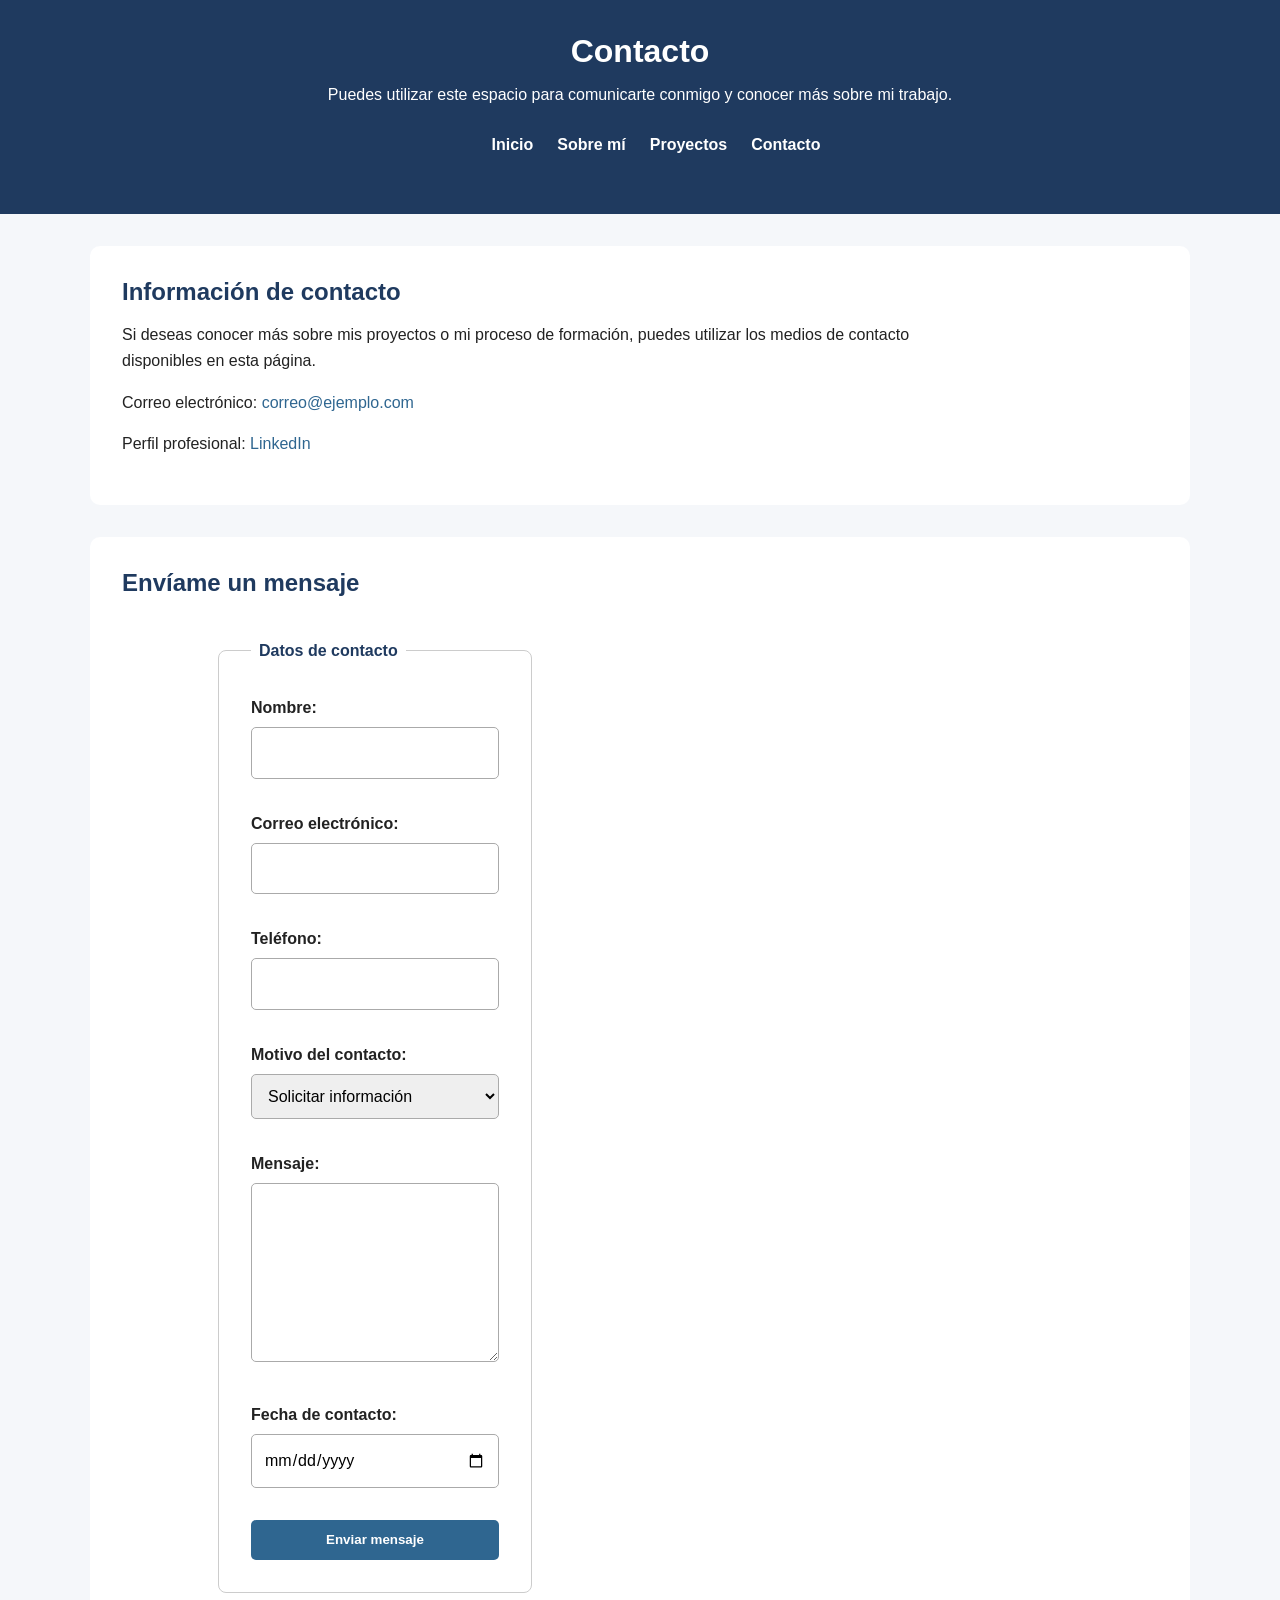
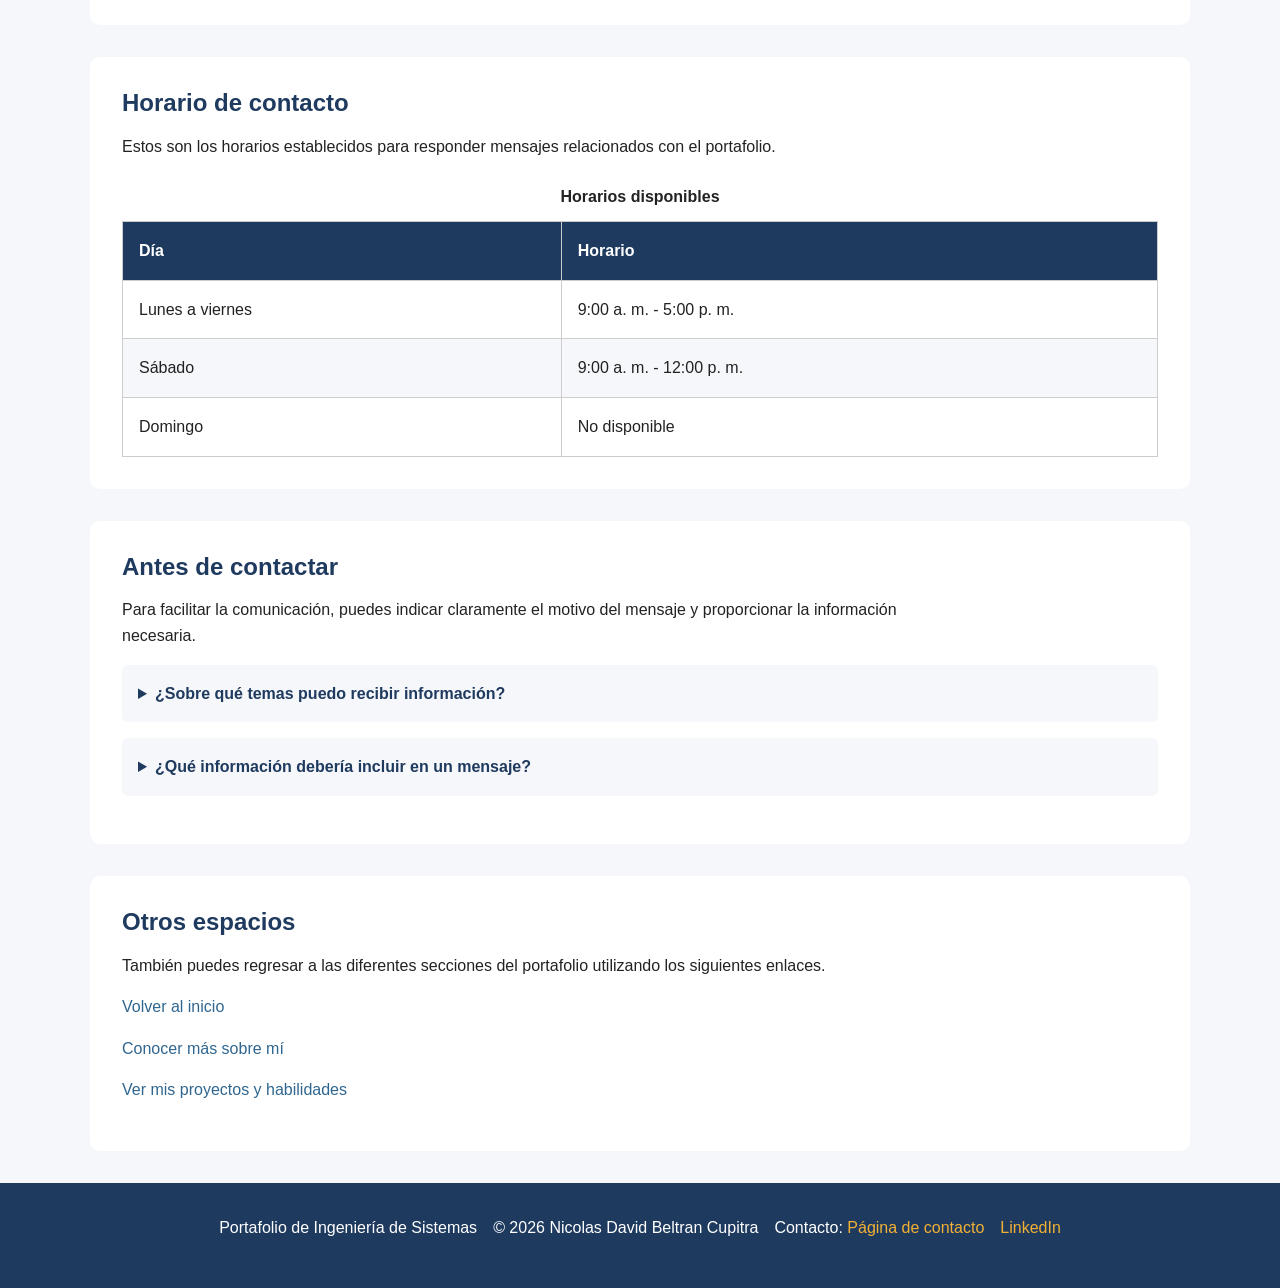
==== paginas/contacto.html @ 8b0b8d91 "Add files via upload" ====
<!DOCTYPE html>
<html lang="es">

<head>

    <meta charset="UTF-8">

    <meta name="viewport" content="width=device-width, initial-scale=1.0">

    <title>Contacto | Portafolio de Ingeniería de Sistemas</title>

    <meta name="description"
        content="Página de contacto del portafolio de Ingeniería de Sistemas para conocer las formas de comunicación y enviar un mensaje.">

    <meta name="author" content="Nicolas David Beltran Cupitra">

    <meta property="og:type" content="website">
    <meta property="og:title" content="Contacto | Portafolio de Ingeniería de Sistemas">
    <meta property="og:description"
        content="Conoce las formas de contacto y envía un mensaje a través del formulario del portafolio.">
    <meta property="og:url" content="URL_REAL_DE_TU_PAGINA/paginas/contacto.html">
    <meta property="og:site_name" content="Portafolio de Ingeniería de Sistemas">
    <meta property="og:image" content="../images/portafolio.png">
    <meta property="og:image:width" content="800">
    <meta property="og:image:height" content="500">
    <meta property="og:image:alt" content="Portafolio de Ingeniería de Sistemas">
    <meta property="og:locale" content="es_CO">

    <link rel="icon" href="../images/favicon.png">

    <link rel="stylesheet" href="../css/styles.css">

</head>


<body>

    <!-- ============ Encabezado y navegación ============ -->

    <header>

        <h1>Contacto</h1>

        <p>
            Puedes utilizar este espacio para comunicarte
            conmigo y conocer más sobre mi trabajo.
        </p>

        <nav>

            <ul>

                <li>
                    <a href="../index.html">Inicio</a>
                </li>

                <li>
                    <a href="nosotros.html">Sobre mí</a>
                </li>

                <li>
                    <a href="servicios.html">Proyectos</a>
                </li>

                <li>
                    <a href="contacto.html">Contacto</a>
                </li>

            </ul>

        </nav>

    </header>


    <main>

        <!-- ============ Sección: Información de contacto ============ -->

        <section>

            <h2>Información de contacto</h2>

            <p>
                Si deseas conocer más sobre mis proyectos o mi proceso
                de formación, puedes utilizar los medios de contacto
                disponibles en esta página.
            </p>

            <p>
                Correo electrónico:
                <a href="mailto:correo@ejemplo.com">
                    correo@ejemplo.com
                </a>
            </p>

            <p>
                Perfil profesional:
                <a href="https://www.linkedin.com/"
                   target="_blank"
                   rel="noopener noreferrer">
                    LinkedIn
                </a>
            </p>

        </section>


        <!-- ============ Sección: Formulario ============ -->

        <section>

            <h2>Envíame un mensaje</h2>

            <form action="#" method="post">

                <fieldset>

                    <legend>Datos de contacto</legend>


                    <p>

                        <label for="nombre">
                            Nombre:
                        </label>

                        <input type="text"
                               id="nombre"
                               name="nombre"
                               required
                               minlength="2">

                    </p>


                    <p>

                        <label for="correo">
                            Correo electrónico:
                        </label>

                        <input type="email"
                               id="correo"
                               name="correo"
                               required>

                    </p>


                    <p>

                        <label for="telefono">
                            Teléfono:
                        </label>

                        <input type="tel"
                               id="telefono"
                               name="telefono"
                               pattern="[0-9]{10}">

                    </p>


                    <p>

                        <label for="motivo">
                            Motivo del contacto:
                        </label>

                        <select id="motivo"
                                name="motivo">

                            <option value="informacion">
                                Solicitar información
                            </option>

                            <option value="proyecto">
                                Información sobre proyectos
                            </option>

                            <option value="otro">
                                Otro
                            </option>

                        </select>

                    </p>


                    <p>

                        <label for="mensaje">
                            Mensaje:
                        </label>

                        <textarea id="mensaje"
                                  name="mensaje"
                                  rows="6"
                                  required
                                  minlength="10"></textarea>

                    </p>


                    <p>

                        <label for="fecha">
                            Fecha de contacto:
                        </label>

                        <input type="date"
                               id="fecha"
                               name="fecha">

                    </p>


                    <button type="submit">
                        Enviar mensaje
                    </button>

                </fieldset>

            </form>

        </section>


        <!-- ============ Sección: Horarios ============ -->

        <section>

            <h2>Horario de contacto</h2>

            <p>
                Estos son los horarios establecidos para responder
                mensajes relacionados con el portafolio.
            </p>

            <table>

                <caption>
                    Horarios disponibles
                </caption>

                <thead>

                    <tr>

                        <th>Día</th>

                        <th>Horario</th>

                    </tr>

                </thead>

                <tbody>

                    <tr>

                        <td>Lunes a viernes</td>

                        <td>
                            <time datetime="09:00">9:00 a. m.</time>
                            -
                            <time datetime="17:00">5:00 p. m.</time>
                        </td>

                    </tr>


                    <tr>

                        <td>Sábado</td>

                        <td>
                            <time datetime="09:00">9:00 a. m.</time>
                            -
                            <time datetime="12:00">12:00 p. m.</time>
                        </td>

                    </tr>


                    <tr>

                        <td>Domingo</td>

                        <td>
                            No disponible
                        </td>

                    </tr>

                </tbody>

            </table>

        </section>


        <!-- ============ Sección: Preguntas ============ -->

        <section>

            <h2>Antes de contactar</h2>

            <p>
                Para facilitar la comunicación, puedes indicar
                claramente el motivo del mensaje y proporcionar
                la información necesaria.
            </p>


            <details>

                <summary>
                    ¿Sobre qué temas puedo recibir información?
                </summary>

                <p>
                    Puedes consultar información relacionada con
                    mis proyectos, formación académica y conocimientos
                    desarrollados durante mi proceso de aprendizaje.
                </p>

            </details>


            <details>

                <summary>
                    ¿Qué información debería incluir en un mensaje?
                </summary>

                <p>
                    Es recomendable indicar tu nombre, el motivo
                    del contacto y una descripción clara del mensaje.
                </p>

            </details>

        </section>


        <!-- ============ Sección: Enlaces ============ -->

        <section>

            <h2>Otros espacios</h2>

            <p>
                También puedes regresar a las diferentes secciones
                del portafolio utilizando los siguientes enlaces.
            </p>

            <p>
                <a href="../index.html">
                    Volver al inicio
                </a>
            </p>

            <p>
                <a href="nosotros.html">
                    Conocer más sobre mí
                </a>
            </p>

            <p>
                <a href="servicios.html">
                    Ver mis proyectos y habilidades
                </a>
            </p>

        </section>

    </main>


    <!-- ============ Pie de página ============ -->

    <footer>

        <p>
            Portafolio de Ingeniería de Sistemas
        </p>

        <p>
            © <time datetime="2026">2026</time>
            Nicolas David Beltran Cupitra
        </p>

        <p>
            Contacto:
            <a href="contacto.html">Página de contacto</a>
        </p>

        <p>
            <a href="https://www.linkedin.com/"
               target="_blank"
               rel="noopener noreferrer">
                LinkedIn
            </a>
        </p>

    </footer>

</body>

</html>
---- css/styles.css ----
/* ==================================================
   1. VARIABLES
   ================================================== */

:root {
    --primary: #1f3a5f;
    --secondary: #2f6690;
    --accent: #f2b134;
    --text: #222222;
    --background: #f5f7fa;
    --white: #ffffff;
}


/* ==================================================
   2. RESET Y NORMALIZACIÓN
   ================================================== */

* {
    box-sizing: border-box;
    margin: 0;
    padding: 0;
}


/* ==================================================
   3. ESTILOS BASE
   ================================================== */

html {
    scroll-behavior: smooth;
}

body {
    font-family: Arial, sans-serif;
    color: var(--text);
    background-color: var(--background);
    line-height: 1.6;
}

h1,
h2,
h3 {
    line-height: 1.2;
}

h2 {
    color: var(--primary);
    margin-bottom: 1rem;
}

h3 {
    color: var(--secondary);
    margin-bottom: 0.75rem;
}

p {
    margin-bottom: 1rem;
}

a {
    color: var(--secondary);
    text-decoration: none;
}

a:hover {
    text-decoration: underline;
}

img {
    max-width: 100%;
    height: auto;
    display: block;
}


/* ==================================================
   4. LAYOUT GENERAL
   ================================================== */

header {
    background-color: var(--primary);
    color: var(--white);
    padding: 2rem;
    text-align: center;
}

header h1 {
    margin-bottom: 0.75rem;
}

header p {
    max-width: 700px;
    margin: 0 auto 1.5rem;
}

nav ul {
    display: flex;
    justify-content: center;
    align-items: center;
    gap: 1.5rem;
    list-style: none;
    flex-wrap: wrap;
}

nav a {
    color: var(--white);
    font-weight: bold;
}

nav a:hover {
    color: var(--accent);
}

main {
    width: min(1100px, 90%);
    margin: 2rem auto;
}

section {
    background-color: var(--white);
    padding: 2rem;
    margin-bottom: 2rem;
    border-radius: 10px;
}

section > p {
    max-width: 850px;
}

footer {
    background-color: var(--primary);
    color: var(--white);
    padding: 2rem;
    text-align: center;
    display: flex;
    justify-content: center;
    align-items: center;
    gap: 1rem;
    flex-wrap: wrap;
}

footer a {
    color: var(--accent);
}


/* ==================================================
   5. COMPONENTES
   ================================================== */

article {
    background-color: var(--background);
    padding: 1.5rem;
    margin-bottom: 1rem;
    border-left: 4px solid var(--secondary);
    border-radius: 6px;
}

section:nth-of-type(1) article {
    display: flex;
    flex-direction: column;
}

figure {
    margin-top: 1.5rem;
    text-align: center;
}

figure img {
    margin: 0 auto;
    border-radius: 8px;
}

figcaption {
    margin-top: 0.75rem;
    font-size: 0.9rem;
}

aside {
    background-color: #eaf2f8;
    padding: 1.5rem;
    margin-top: 1.5rem;
    border-left: 4px solid var(--accent);
}

ul,
ol {
    padding-left: 2rem;
    margin-bottom: 1rem;
}

li {
    margin-bottom: 0.5rem;
}

dl {
    display: grid;
    grid-template-columns: 180px 1fr;
    gap: 1rem;
}

dt {
    font-weight: bold;
    color: var(--primary);
}

dd {
    margin-bottom: 0.5rem;
}

details {
    background-color: var(--background);
    padding: 1rem;
    margin-bottom: 1rem;
    border-radius: 6px;
}

summary {
    cursor: pointer;
    font-weight: bold;
    color: var(--primary);
}

blockquote {
    padding: 1.5rem;
    margin: 1rem 0;
    border-left: 5px solid var(--accent);
    background-color: var(--background);
}

blockquote footer {
    background-color: transparent;
    color: var(--text);
    padding: 0.5rem 0 0;
    text-align: left;
}

code {
    background-color: #e8e8e8;
    padding: 0.2rem 0.4rem;
    border-radius: 4px;
}


/* ---------- Grid para proyectos ---------- */

.proyectos {
    display: grid;
    grid-template-columns: repeat(3, 1fr);
    gap: 1.5rem;
}

.proyectos article {
    margin-bottom: 0;
}


/* ---------- Grid para contenido ---------- */

main > section:nth-of-type(2) {
    display: grid;
    grid-template-columns: repeat(2, 1fr);
    gap: 1.5rem;
}

main > section:nth-of-type(2) > h2,
main > section:nth-of-type(2) > p,
main > section:nth-of-type(2) > figure {
    grid-column: 1 / -1;
}


/* ---------- Formularios ---------- */

form {
    max-width: 800px;
    margin: 0 auto;
}

fieldset {
    border: 1px solid #cccccc;
    padding: 2rem;
    border-radius: 8px;
    display: flex;
    flex-direction: column;
    gap: 1rem;
}

legend {
    font-weight: bold;
    color: var(--primary);
    padding: 0 0.5rem;
}

label {
    display: block;
    font-weight: bold;
    margin-bottom: 0.4rem;
}

input,
select,
textarea {
    width: 100%;
    padding: 0.75rem;
    border: 1px solid #aaaaaa;
    border-radius: 5px;
    font: inherit;
}

textarea {
    resize: vertical;
}

button {
    background-color: var(--secondary);
    color: var(--white);
    border: none;
    padding: 0.8rem 1.5rem;
    border-radius: 5px;
    cursor: pointer;
    font-weight: bold;
}

button:hover {
    background-color: var(--primary);
}


/* ---------- Tablas ---------- */

table {
    width: 100%;
    border-collapse: collapse;
    margin-top: 1.5rem;
}

caption {
    font-weight: bold;
    margin-bottom: 0.75rem;
}

th,
td {
    padding: 1rem;
    border: 1px solid #cccccc;
    text-align: left;
}

th {
    background-color: var(--primary);
    color: var(--white);
}

tr:nth-child(even) {
    background-color: var(--background);
}


/* ---------- Adaptación a pantallas pequeñas ---------- */

@media (max-width: 700px) {

    header {
        padding: 1.5rem;
    }

    nav ul {
        flex-direction: column;
        gap: 0.75rem;
    }

    main {
        width: 94%;
    }

    section {
        padding: 1.25rem;
    }

    .proyectos {
        grid-template-columns: 1fr;
    }

    main > section:nth-of-type(2) {
        grid-template-columns: 1fr;
    }

    dl {
        grid-template-columns: 1fr;
        gap: 0.25rem;
    }

    table {
        font-size: 0.9rem;
        display: block;
        overflow-x: auto;
    }

    th,
    td {
        padding: 0.6rem;
    }

    fieldset {
        padding: 1.25rem;
    }

}
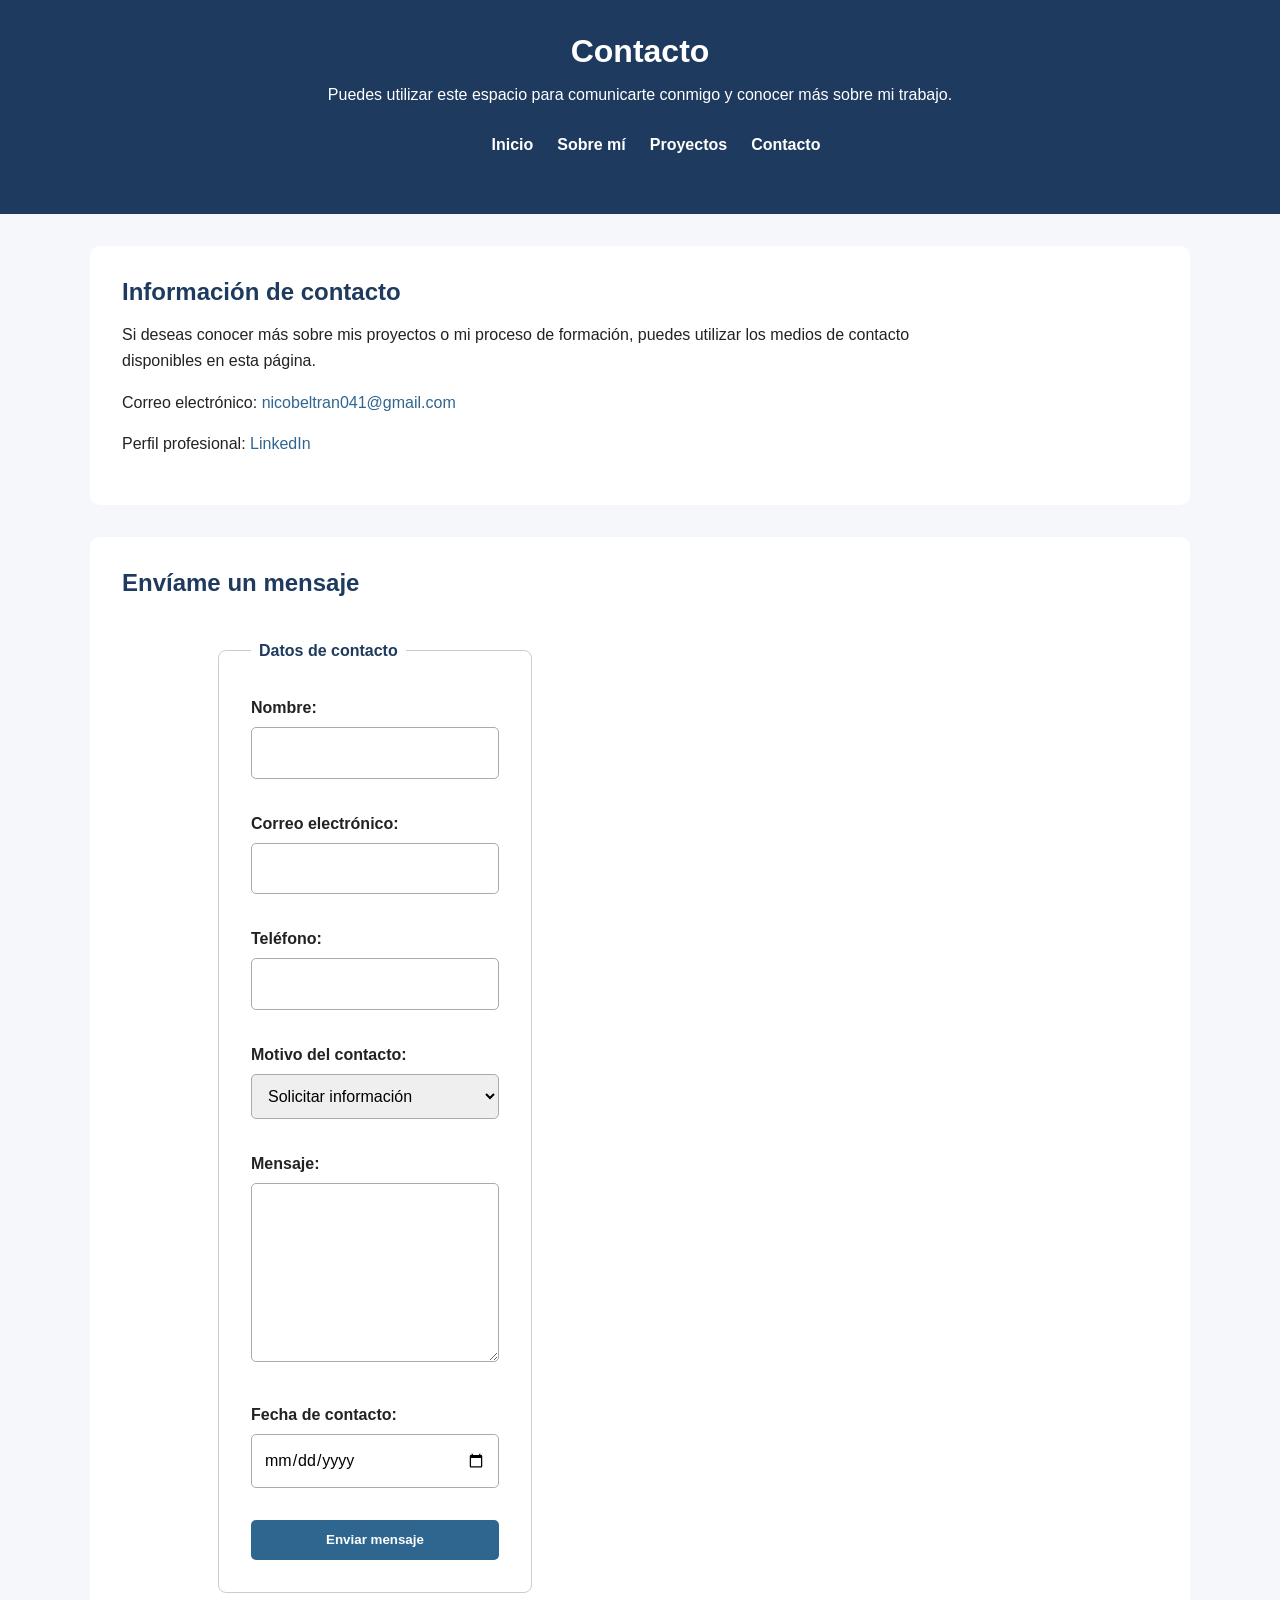
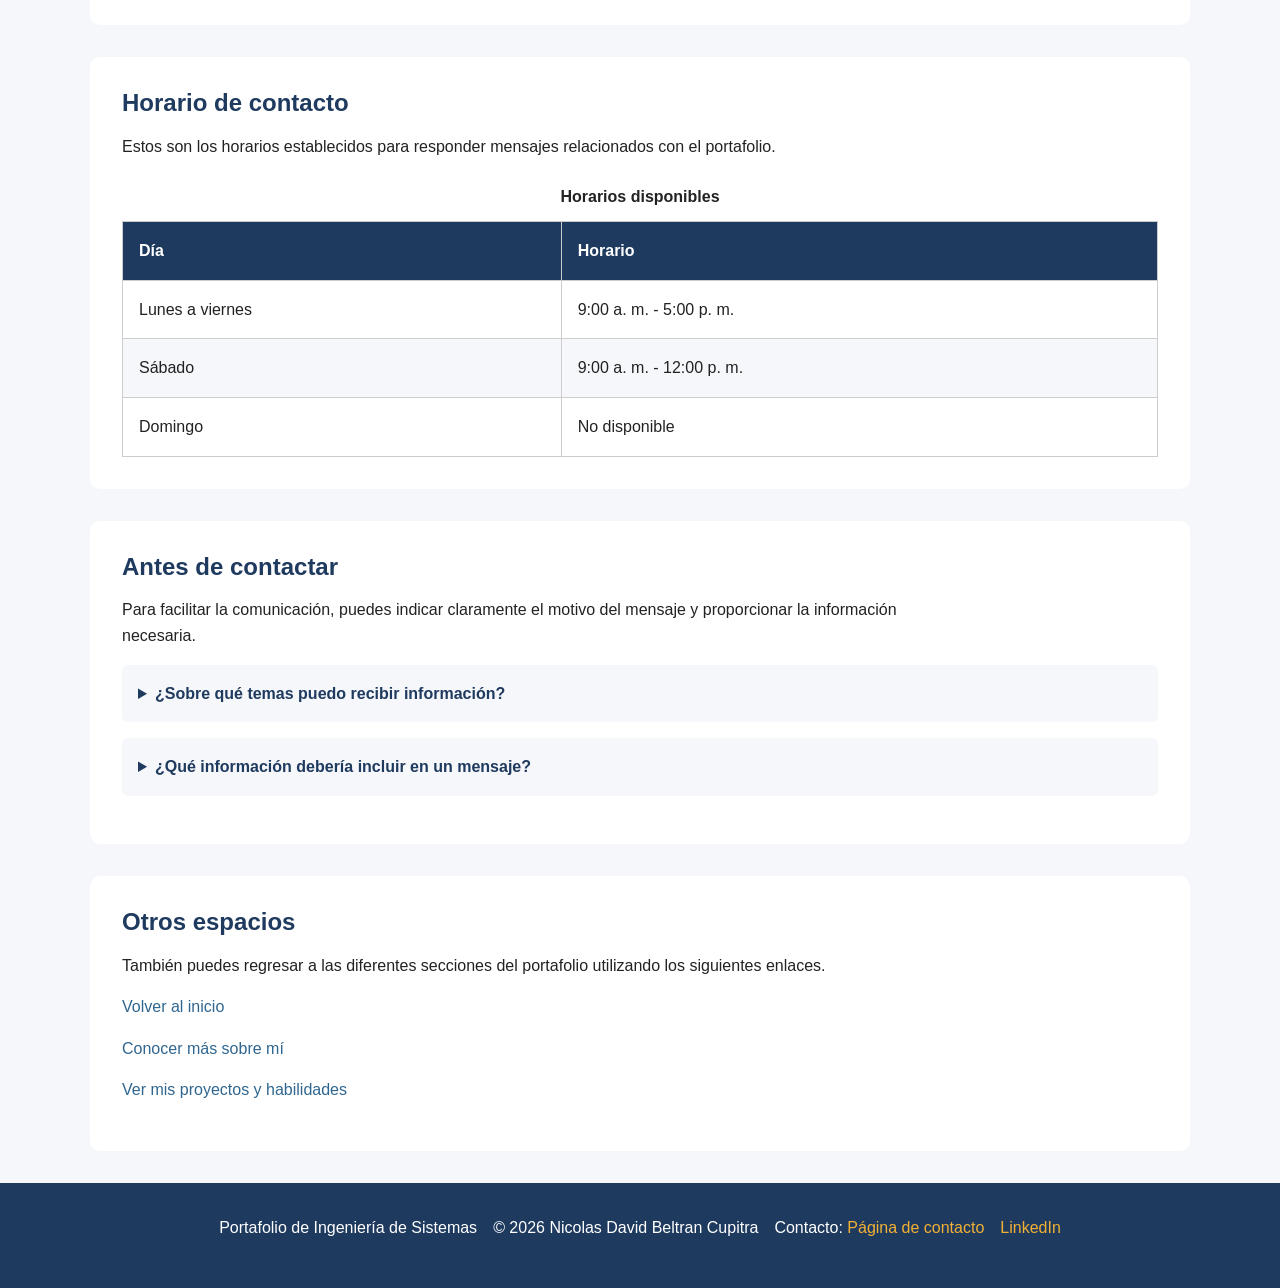
==== commit 0b9a1e16: "Actualizar URLs de Open Graph" ====
--- a/paginas/contacto.html
+++ b/paginas/contacto.html
@@ -18,7 +18,7 @@
     <meta property="og:title" content="Contacto | Portafolio de Ingeniería de Sistemas">
     <meta property="og:description"
         content="Conoce las formas de contacto y envía un mensaje a través del formulario del portafolio.">
-    <meta property="og:url" content="URL_REAL_DE_TU_PAGINA/paginas/contacto.html">
+    <meta property="og:url" content="https://nicolas-1011445.github.io/portafolio/paginas/contacto.html">
     <meta property="og:site_name" content="Portafolio de Ingeniería de Sistemas">
     <meta property="og:image" content="../images/portafolio.png">
     <meta property="og:image:width" content="800">
@@ -89,8 +89,8 @@
 
             <p>
                 Correo electrónico:
-                <a href="mailto:correo@ejemplo.com">
-                    correo@ejemplo.com
+                <a href="mailto:nicobeltran041@gmail.com">
+                    nicobeltran041@gmail.com
                 </a>
             </p>
 
